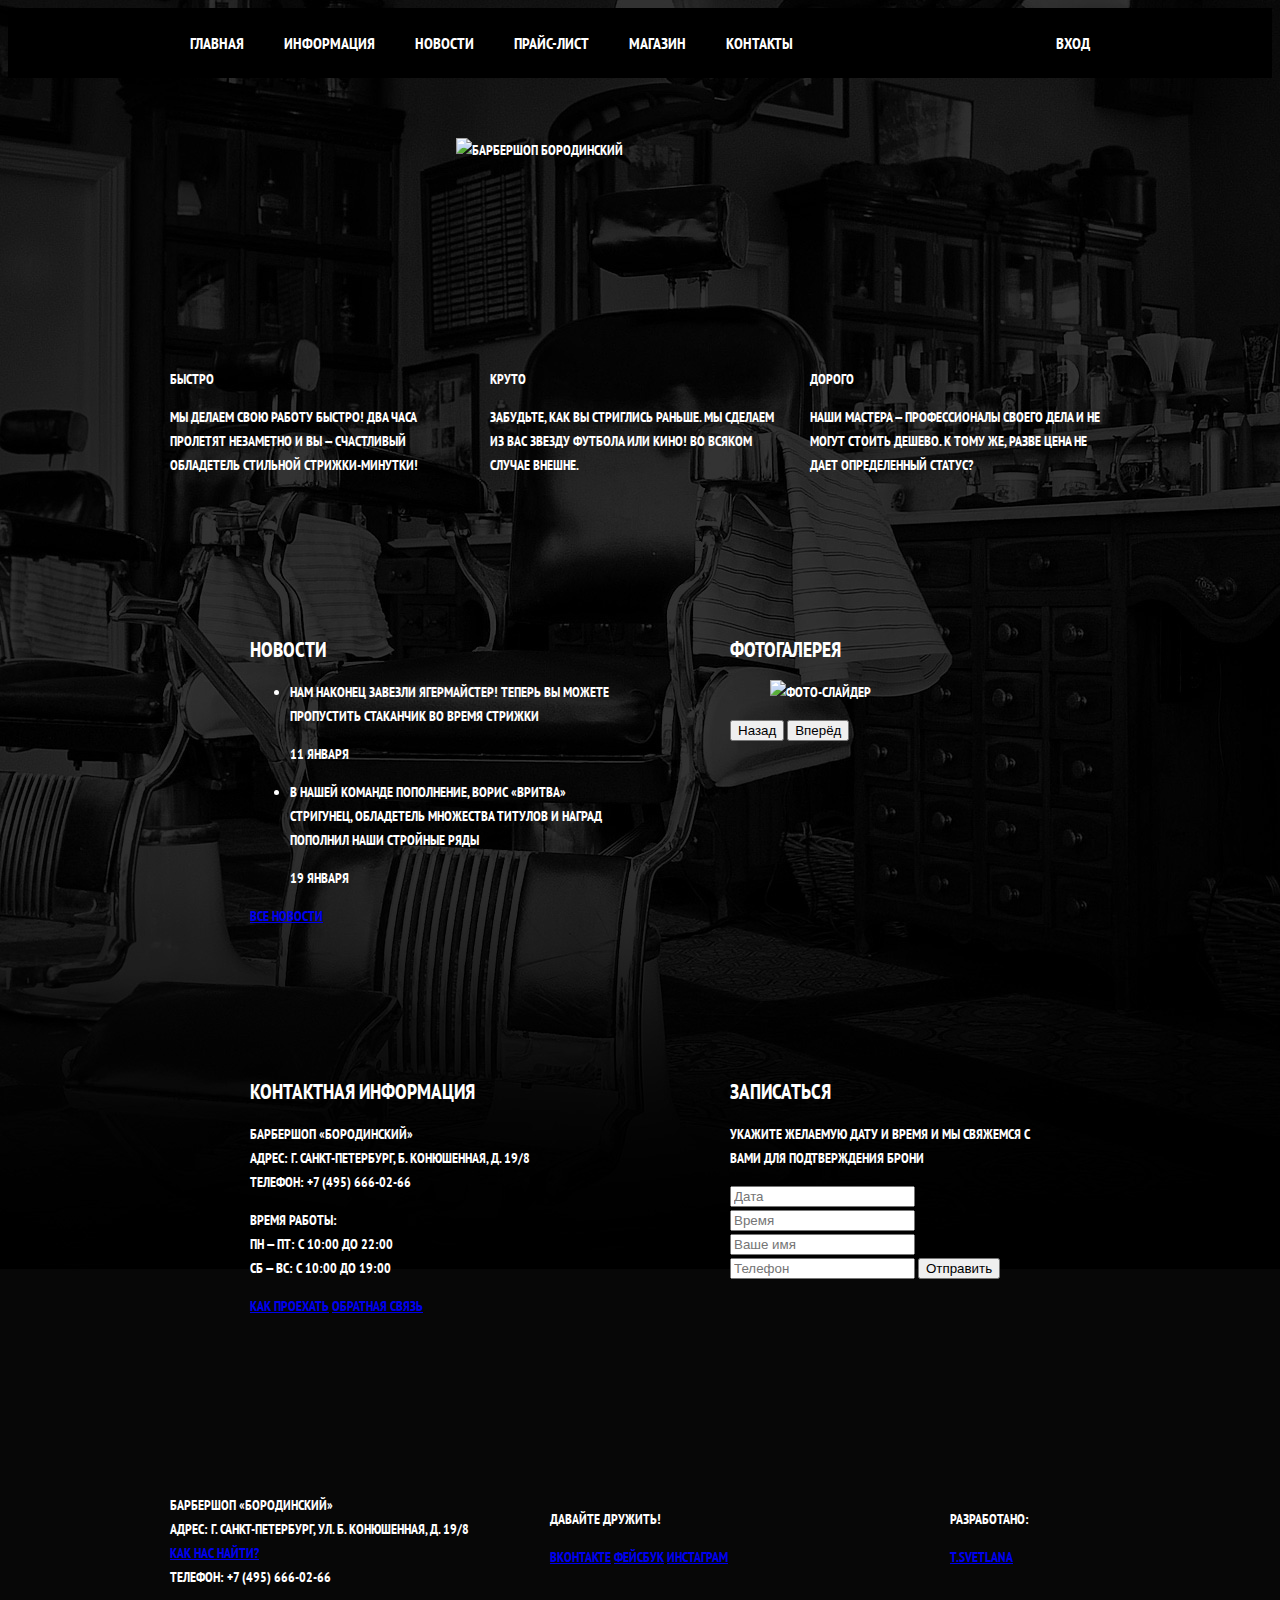
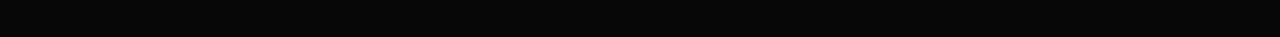
==== index.html @ 00d2d7c0 "finish header" ====
<!DOCTYPE html>
<html lang="ru">

<head>
    <meta charset="UTF-8">
    <title>Барбершоп "Бородинский"</title>
    <link rel="stylesheet" href="https://cdnjs.cloudflare.com/ajax/libs/normalize/5.0.0/normalize.min.css">
    <link rel="stylesheet" href="https://fonts.googleapis.com/css?family=PT+Sans+Narrow:400,700&amp;subset=cyrillic">
    <link rel="stylesheet" href="style/style.css">
</head>

<body>
    <header class="main-header">
        <div class="container clearfix">
            <nav class="main-navigation">
                <ul>
                    <li> <a href="#">Главная</a> </li>
                    <li> <a href="#">Информация</a> </li>
                    <li> <a href="#">Новости</a> </li>
                    <li> <a href="#">Прайс-лист</a> </li>
                    <li> <a href="#">Магазин</a> </li>
                    <li> <a href="#">Контакты</a> </li>
                </ul>
            </nav>
            <div class="user-block"> <a class="login" href="#">Вход</a> </div>
        </div>
    </header>
    <main class="container">
        <div class="index-logo"> <img src="images/logo.png" width="368" height="204" alt="Барбершоп Бородинский"> </div>
        <section class="features clearfix">
            <div class="features-item"> <b class="features-name">Быстро</b>
                <p>Мы делаем свою работу быстро! Два часа пролетят незаметно и вы — счастливый обладетель стильной стрижки-минутки!</p>
            </div>
            <div class="features-item"> <b class="features-name">Круто</b>
                <p>Забудьте, как вы стриглись раньше. Мы сделаем из вас звезду футбола или кино! Во всяком случае внешне.</p>
            </div>
            <div class="features-item"> <b class="features-name">Дорого</b>
                <p>Наши мастера — профессионалы своего дела и не могут стоить дешево. К тому же, разве цена не дает определенный статус?</p>
            </div>
        </section>
        <div class="index-content clearfix">
            <div class="index-content-left">
                <h2 class="index-content-title">Новости</h2>
                <ul class="news-preview">
                    <li>
                        <p>Нам наконец завезли ягермайстер! Теперь вы можете пропустить стаканчик во время стрижки</p>
                        <time datetime="2016-01-11">11 января</time>
                    </li>
                    <li>
                        <p>В нашей команде пополнение, Ворис «Вритва» Стригунец, обладетель множества титулов и наград пополнил наши стройные ряды</p>
                        <time datetime="2016-01-19">19 января</time>
                    </li>
                </ul> <a class="btn" href="#">Все новости</a> </div>
            <div class="index-content-right">
                <h2 class="index-content-title">Фотогалерея</h2>
                <div class="galary">
                    <figure class="gallery-content"> <img src="images/1-slide.png" width="286" height="164" alt="фото-слайдер"> </figure>
                    <button class="btn gallery-prev">Назад</button>
                    <button class="btn gallery-next">Вперёд</button>
                </div>
            </div>
        </div>
        <div class="index-content clearfix">
            <div class="index-content-left">
                <h2 class="index-content-title">Контактная информация</h2>
                <p>Барбершоп «Бородинский»
                    <br> Адрес: г. Санкт-Петербург, б. Конюшенная, д. 19/8
                    <br> Телефон: +7 (495) 666-02-66 </p>
                <p>Время работы:
                    <br> Пн — Пт: с 10:00 до 22:00
                    <br> Сб — Вс: с 10:00 до 19:00</p> <a class="btn" href="#">Как проехать</a> <a class="btn" href="#">Обратная связь</a> </div>
            <div class="index-content-right">
                <h2 class="index-content-title">Записаться</h2>
                <p>Укажите желаемую дату и время и мы свяжемся с вами для подтверждения брони</p>
                <form class="appointment-form" action="https://echo.htmlacademy.ru" method="post">
                    <input type="text" name="date" value="" placeholder="Дата">
                    <input type="text" name="time" value="" placeholder="Время">
                    <input type="text" name="name" value="" placeholder="Ваше имя">
                    <input type="tel" name="phone" value="" placeholder="Телефон">
                    <button class="btn" type="submit">Отправить</button>
                </form>
            </div>
        </div>
    </main>
    <footer class="main-footer">
        <div class="container clearfix">
            <section class="footer-contacts"> Барбершоп «Бородинский»
                <br> Адрес: г. Санкт-Петербург, ул. б. Конюшенная, д. 19/8
                <br> <a href="#">Как нас найти?</a>
                <br> Телефон: +7 (495) 666-02-66 </section>
            <section class="footer-social">
                <p>Давайте дружить!</p> <a class="social-btn social-btn-vk" href="#">Вконтакте</a> <a class="social-btn social-btn-fb" href="#">Фейсбук</a> <a class="social-btn social-btn-inst" href="#">Инстаграм</a> </section>
            <section class="footer-copyright">
                <p>Разработано:</p> <a href="#" class="btn">T.Svetlana</a> </section>
        </div>
    </footer>
</body>

</html>
---- style/style.css ----
body {
    min-width: 960px;
    font-weight: 700;
    font-size: 14px;
    line-height: 24px;
    font-family: "PT Sans Narrow", sans-serif;
    color: #fff;
    text-transform: uppercase;
    background: #000 url("../images/background-page.jpg") no-repeat center top;
}

.clearfix::after {
    content: "";
    display: table;
    clear: both;
}

.container {
    width: 940px;
    margin: 0 auto;
    padding: 0 10px;
}

.main-header {
    margin-bottom: 60px;
    color: #fff;
    background-color: #000;
}

.main-navigation {
    float: left;
    width: 780px;
}

.main-navigation a {
    display: block;
    color: #fff;
    text-decoration: none;
    padding: 25px 20px;
}

.main-navigation a:hover {
    background: #242424;
}

.main-navigation ul {
    padding: 0;
    margin: 0;
    list-style: none;
    font-size: 0;
}

.main-navigation li {
    display: inline-block;
    font-size: 16px;
    line-height: 20px;
    vertical-align: top;
}

.user-block {
    float: right;
    max-width: 140px;
}

.login {
    position: relative;
    display: inline-block;
    padding: 25px 20px;
    padding-left: 50px;
    font-size: 16px;
    line-height: 20px;
    vertical-align: top;
    color: #fff;
    text-decoration: none;
}

.login:hover {
    background: #242424;
}

.login::before {
    content: "";
    width: 18px;
    height: 18px;
    position: absolute;
    top: 28px;
    left: 20px;
    background: url("../images/sprite.png") no-repeat;
    opacity: 0.3;
}

.login:hover::before {
    opacity: 1;
}

.index-logo {
    width: 368px;
    height: 204px;
    margin-left: auto;
    margin-right: auto;
    margin-bottom: 25px;
}

.features {
    margin-bottom: 80px;
}

.features-item {
    float: left;
    width: 300px;
    margin-right: 20px;
}

.features-item:last-child {
    margin-right: 0;
}

.index-content {
    margin-bottom: 35px;
    padding: 50px 80px;
}

.index-content-left {
    float: left;
    width: 380px;
}

.index-content-right {
    float: right;
    width: 300px;
}

.main-footer {
    margin-top: 65px;
    padding-top: 60px;
    padding-bottom: 40px;
}

.footer-contacts {
    float: left;
    width: 320px;
    margin-right: 60px;
}

.footer-social {
    float: left;
    width: 180px;
    margin-right: 220px;
}

.footer-copyright {
    float: left;
    width: 160px;
}
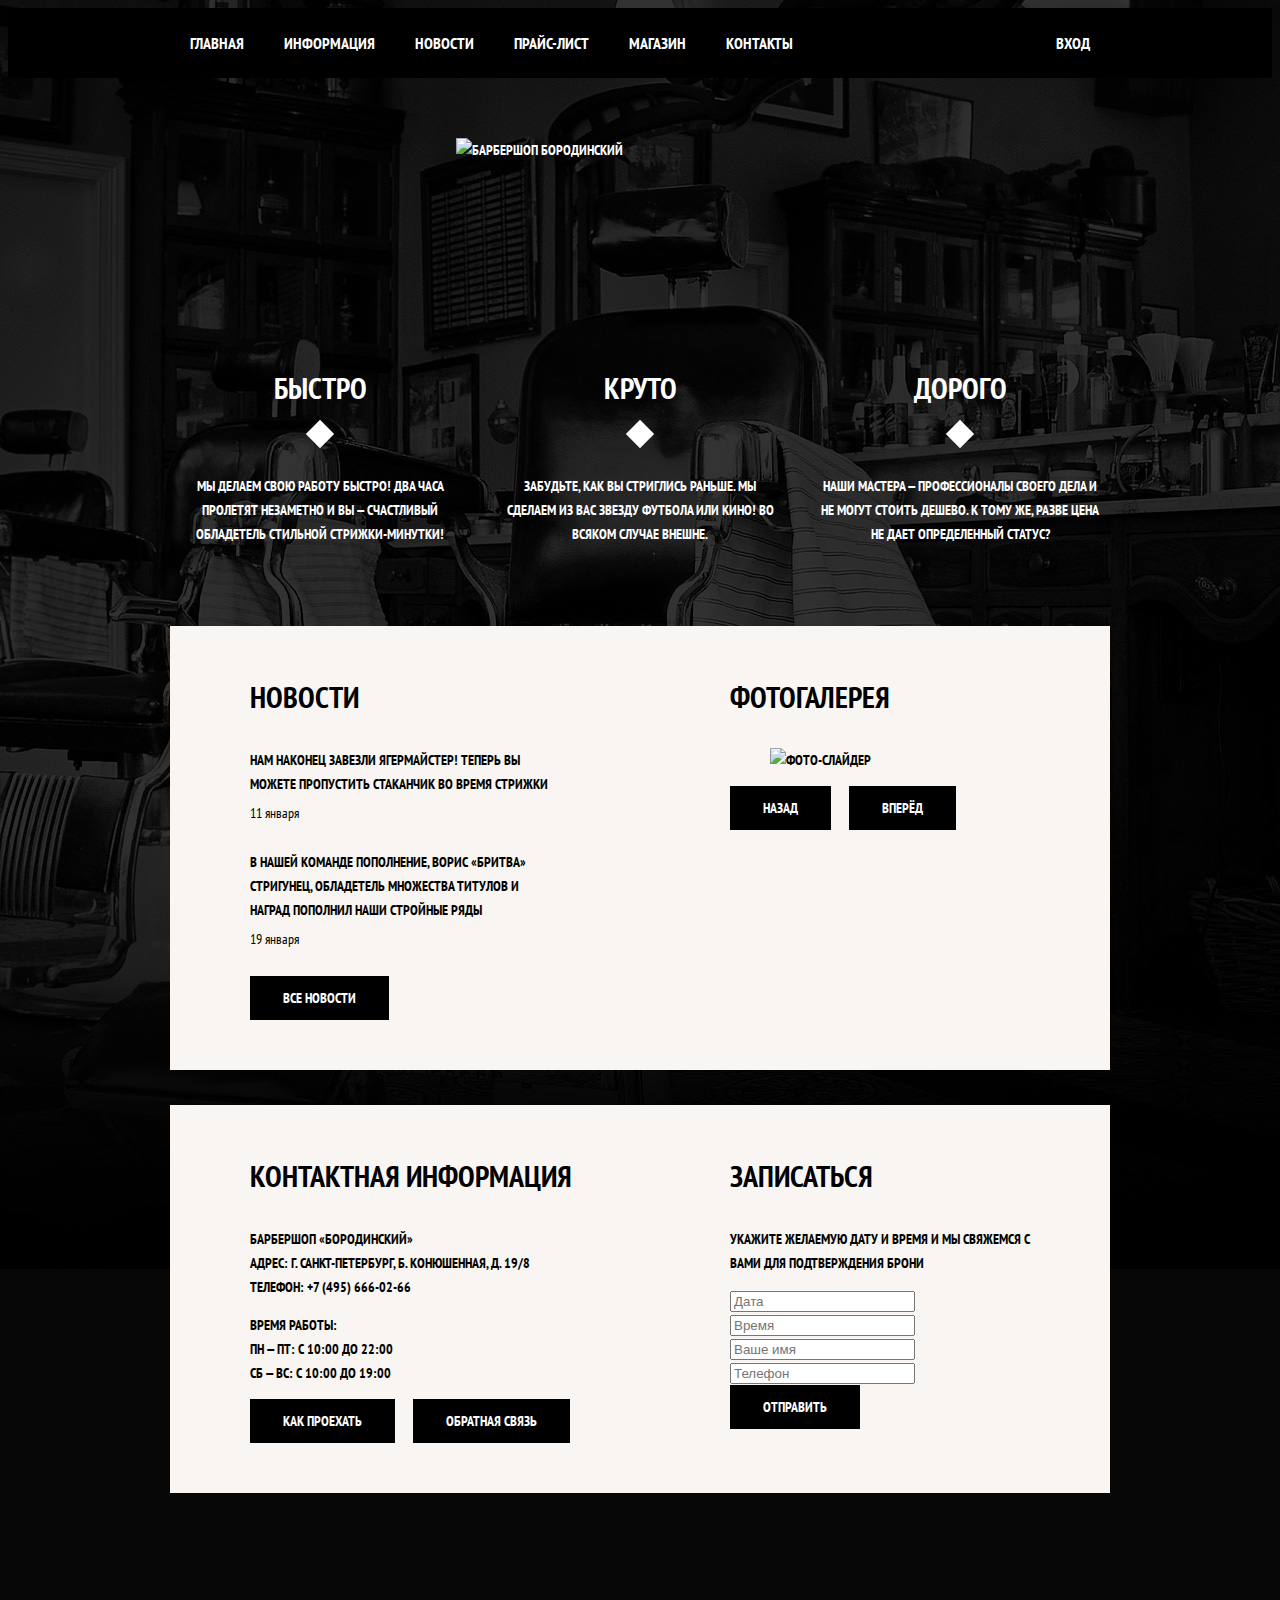
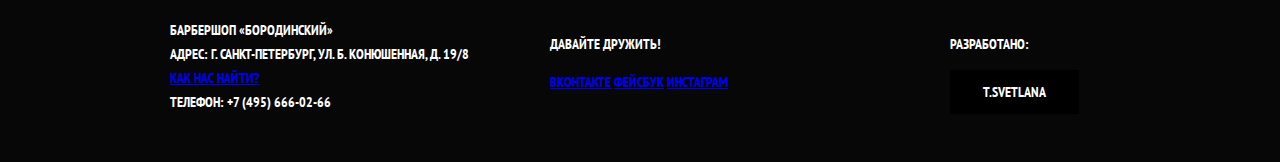
==== commit a6db753c: "finished news and index-content" ====
--- a/index.html
+++ b/index.html
@@ -6,8 +6,7 @@
     <title>Барбершоп "Бородинский"</title>
     <link rel="stylesheet" href="https://cdnjs.cloudflare.com/ajax/libs/normalize/5.0.0/normalize.min.css">
     <link rel="stylesheet" href="https://fonts.googleapis.com/css?family=PT+Sans+Narrow:400,700&amp;subset=cyrillic">
-    <link rel="stylesheet" href="style/style.css">
-</head>
+    <link rel="stylesheet" href="style/style.css"> </head>
 
 <body>
     <header class="main-header">
@@ -47,7 +46,7 @@
                         <time datetime="2016-01-11">11 января</time>
                     </li>
                     <li>
-                        <p>В нашей команде пополнение, Ворис «Вритва» Стригунец, обладетель множества титулов и наград пополнил наши стройные ряды</p>
+                        <p>В нашей команде пополнение, Ворис «Бритва» Стригунец, обладетель множества титулов и наград пополнил наши стройные ряды</p>
                         <time datetime="2016-01-19">19 января</time>
                     </li>
                 </ul> <a class="btn" href="#">Все новости</a> </div>
--- a/style/style.css
+++ b/style/style.css
@@ -96,9 +96,13 @@
 .index-logo {
     width: 368px;
     height: 204px;
-    margin-left: auto;
-    margin-right: auto;
+    margin: 0 auto;
     margin-bottom: 25px;
+}
+
+.index-logo img {
+    width: 368px;
+    height: 204px;
 }
 
 .features {
@@ -109,15 +113,46 @@
     float: left;
     width: 300px;
     margin-right: 20px;
+    text-align: center;
 }
 
 .features-item:last-child {
     margin-right: 0;
+}
+
+.features-name {
+    position: relative;
+    display: block;
+    margin-bottom: 30px;
+    padding-bottom: 35px;
+    font-size: 30px;
+    line-height: 42px;
+}
+
+.features-item p {
+    margin: 10px;
+    margin-bottom: 0;
+}
+
+.features-name::after {
+    content: "";
+    position: absolute;
+    bottom: 0;
+    left: 50%;
+    display: block;
+    width: 20px;
+    height: 20px;
+    margin-left: -10px;
+    background-color: #fff;
+    transform: rotate(45deg);
 }
 
 .index-content {
     margin-bottom: 35px;
     padding: 50px 80px;
+    color: #000;
+    background: url("../images/index-content-shadow.png") no-repeat center, #f8f5f2 url("../images/pattern-white.jpg");
+
 }
 
 .index-content-left {
@@ -128,6 +163,55 @@
 .index-content-right {
     float: right;
     width: 300px;
+}
+
+.index-content-title {
+    font-size: 30px;
+    line-height: 42px;
+    margin: 0;
+    margin-bottom: 30px;
+}
+
+.news-preview {
+    padding: 0;
+    margin: 0;
+    padding-right: 80px;
+    list-style: none;
+}
+
+.news-preview p {
+    margin: 0;
+    margin-bottom: 5px;
+}
+
+.news-preview li {
+    margin-bottom: 25px;
+}
+
+.news-preview time {
+    text-transform: none;
+    font-weight: 400;
+}
+
+.btn {
+    display: inline-block;
+    margin-right: 15px;
+    padding: 10px 33px;
+
+    font-weight: 700;
+    font-size: 14px;
+    line-height: 24px;
+    font-family: "PT Sans Narrow", "Arial", sans-serif;
+    vertical-align: top;
+    text-align: center;
+    color: #fff;
+    text-transform: uppercase;
+    text-decoration: none;
+
+    background-color: #000;
+    border: none;
+    outline: none;
+    cursor: pointer;
 }
 
 .main-footer {
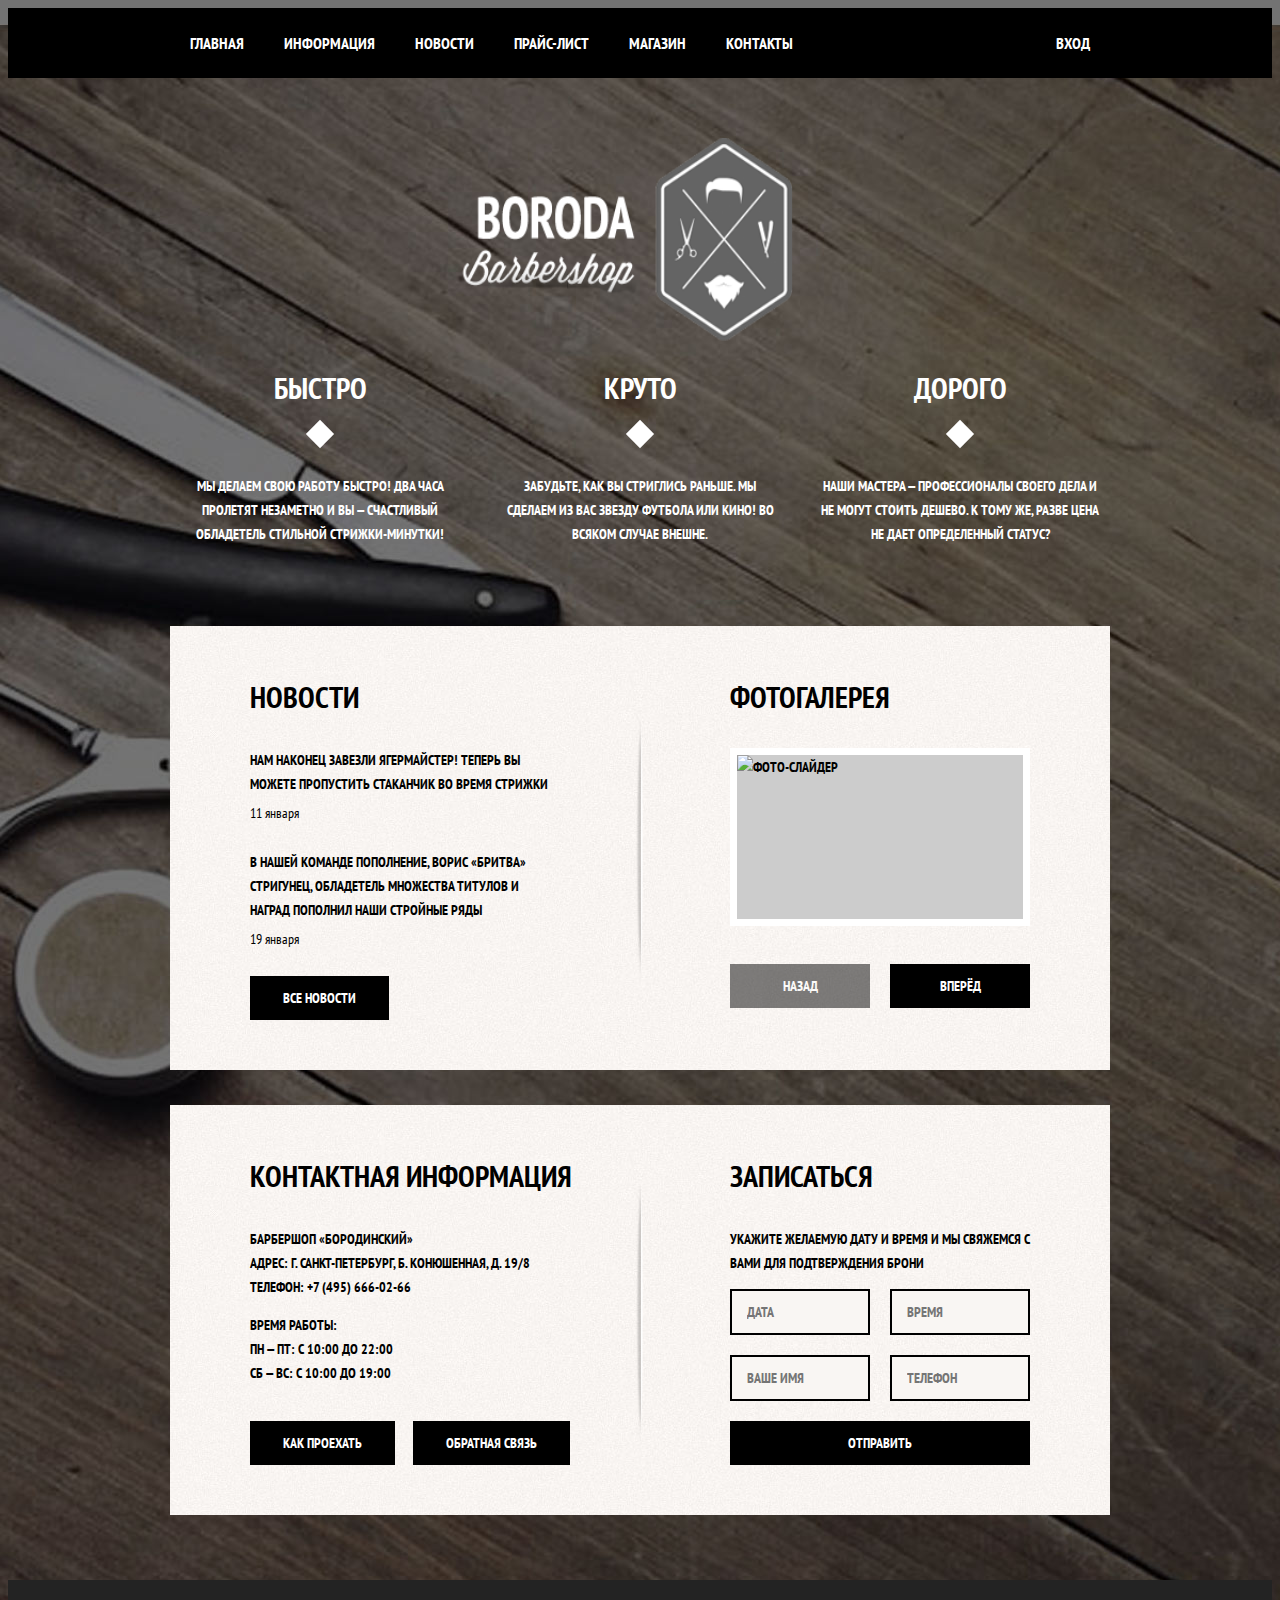
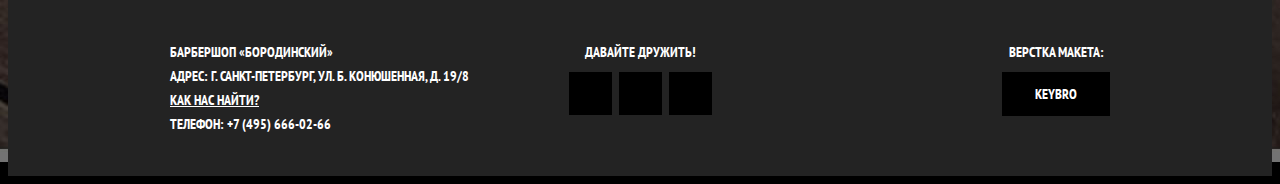
==== commit f0338d0f: "fixed background and logo" ====
--- a/index.html
+++ b/index.html
@@ -17,7 +17,7 @@
                     <li> <a href="#">Информация</a> </li>
                     <li> <a href="#">Новости</a> </li>
                     <li> <a href="#">Прайс-лист</a> </li>
-                    <li> <a href="#">Магазин</a> </li>
+                    <li> <a href="shop.html">Магазин</a> </li>
                     <li> <a href="#">Контакты</a> </li>
                 </ul>
             </nav>
@@ -25,8 +25,8 @@
         </div>
     </header>
     <main class="container">
-        <div class="index-logo"> <img src="images/logo.png" width="368" height="204" alt="Барбершоп Бородинский"> </div>
-        <section class="features clearfix">
+        <div class="index-logo"> <img src="images/logo.png" width="345" height="168" alt="Барбершоп Бородинский"> </div>
+        <div class="features clearfix">
             <div class="features-item"> <b class="features-name">Быстро</b>
                 <p>Мы делаем свою работу быстро! Два часа пролетят незаметно и вы — счастливый обладетель стильной стрижки-минутки!</p>
             </div>
@@ -36,7 +36,7 @@
             <div class="features-item"> <b class="features-name">Дорого</b>
                 <p>Наши мастера — профессионалы своего дела и не могут стоить дешево. К тому же, разве цена не дает определенный статус?</p>
             </div>
-        </section>
+        </div>
         <div class="index-content clearfix">
             <div class="index-content-left">
                 <h2 class="index-content-title">Новости</h2>
@@ -52,9 +52,9 @@
                 </ul> <a class="btn" href="#">Все новости</a> </div>
             <div class="index-content-right">
                 <h2 class="index-content-title">Фотогалерея</h2>
-                <div class="galary">
+                <div class="gallery">
                     <figure class="gallery-content"> <img src="images/1-slide.png" width="286" height="164" alt="фото-слайдер"> </figure>
-                    <button class="btn gallery-prev">Назад</button>
+                    <button class="btn gallery-prev disabled">Назад</button>
                     <button class="btn gallery-next">Вперёд</button>
                 </div>
             </div>
@@ -62,12 +62,14 @@
         <div class="index-content clearfix">
             <div class="index-content-left">
                 <h2 class="index-content-title">Контактная информация</h2>
-                <p>Барбершоп «Бородинский»
-                    <br> Адрес: г. Санкт-Петербург, б. Конюшенная, д. 19/8
-                    <br> Телефон: +7 (495) 666-02-66 </p>
-                <p>Время работы:
-                    <br> Пн — Пт: с 10:00 до 22:00
-                    <br> Сб — Вс: с 10:00 до 19:00</p> <a class="btn" href="#">Как проехать</a> <a class="btn" href="#">Обратная связь</a> </div>
+                <div class="wrapper-content-p">
+                    <p>Барбершоп «Бородинский»
+                        <br> Адрес: г. Санкт-Петербург, б. Конюшенная, д. 19/8
+                        <br> Телефон: +7 (495) 666-02-66 </p>
+                    <p>Время работы:
+                        <br> Пн — Пт: с 10:00 до 22:00
+                        <br> Сб — Вс: с 10:00 до 19:00 </p>
+                </div> <a class="btn" href="#">Как проехать</a> <a class="btn" href="#">Обратная связь</a> </div>
             <div class="index-content-right">
                 <h2 class="index-content-title">Записаться</h2>
                 <p>Укажите желаемую дату и время и мы свяжемся с вами для подтверждения брони</p>
@@ -83,14 +85,14 @@
     </main>
     <footer class="main-footer">
         <div class="container clearfix">
-            <section class="footer-contacts"> Барбершоп «Бородинский»
+            <div class="footer-contacts">Барбершоп «Бородинский»
                 <br> Адрес: г. Санкт-Петербург, ул. б. Конюшенная, д. 19/8
                 <br> <a href="#">Как нас найти?</a>
-                <br> Телефон: +7 (495) 666-02-66 </section>
-            <section class="footer-social">
-                <p>Давайте дружить!</p> <a class="social-btn social-btn-vk" href="#">Вконтакте</a> <a class="social-btn social-btn-fb" href="#">Фейсбук</a> <a class="social-btn social-btn-inst" href="#">Инстаграм</a> </section>
-            <section class="footer-copyright">
-                <p>Разработано:</p> <a href="#" class="btn">T.Svetlana</a> </section>
+                <br> Телефон: +7 (495) 666-02-66 </div>
+            <div class="footer-social">
+                <p>Давайте дружить!</p> <a class="social-btn social-btn-vk" href="#">Вконтакте</a> <a class="social-btn social-btn-fb" href="#">Фейсбук</a> <a class="social-btn social-btn-inst" href="#">Инстаграм</a> </div>
+            <div class="footer-copyright">
+                <p>Верстка макета:</p> <a href="https://github.com/keybro" class="btn" target="_blank">keybro</a> </div>
         </div>
     </footer>
 </body>
--- a/style/style.css
+++ b/style/style.css
@@ -1,30 +1,31 @@
 body {
     min-width: 960px;
-    font-weight: 700;
-    font-size: 14px;
-    line-height: 24px;
-    font-family: "PT Sans Narrow", sans-serif;
+    background: #000 url("../images/background-page.jpg") no-repeat center top;
     color: #fff;
     text-transform: uppercase;
-    background: #000 url("../images/background-page.jpg") no-repeat center top;
+    font-weight: 700;
+    font-size: 14px;
+    font-family: "PT Sans Narrow", sans-serif;
+    line-height: 24px;
 }
 
 .clearfix::after {
-    content: "";
     display: table;
     clear: both;
+    content: "";
 }
 
 .container {
-    width: 940px;
     margin: 0 auto;
     padding: 0 10px;
+    width: 940px;
 }
 
 .main-header {
     margin-bottom: 60px;
+    min-height: 70px;
+    background-color: #000;
     color: #fff;
-    background-color: #000;
 }
 
 .main-navigation {
@@ -34,9 +35,9 @@
 
 .main-navigation a {
     display: block;
+    padding: 25px 20px;
     color: #fff;
     text-decoration: none;
-    padding: 25px 20px;
 }
 
 .main-navigation a:hover {
@@ -44,17 +45,17 @@
 }
 
 .main-navigation ul {
+    margin: 0;
     padding: 0;
-    margin: 0;
     list-style: none;
     font-size: 0;
 }
 
 .main-navigation li {
     display: inline-block;
+    vertical-align: top;
     font-size: 16px;
     line-height: 20px;
-    vertical-align: top;
 }
 
 .user-block {
@@ -67,11 +68,11 @@
     display: inline-block;
     padding: 25px 20px;
     padding-left: 50px;
+    color: #fff;
+    vertical-align: top;
+    text-decoration: none;
     font-size: 16px;
     line-height: 20px;
-    vertical-align: top;
-    color: #fff;
-    text-decoration: none;
 }
 
 .login:hover {
@@ -79,13 +80,13 @@
 }
 
 .login::before {
-    content: "";
-    width: 18px;
-    height: 18px;
     position: absolute;
     top: 28px;
     left: 20px;
+    width: 18px;
+    height: 18px;
     background: url("../images/sprite.png") no-repeat;
+    content: "";
     opacity: 0.3;
 }
 
@@ -94,10 +95,10 @@
 }
 
 .index-logo {
+    margin: 0 auto;
+    margin-bottom: 25px;
     width: 368px;
     height: 204px;
-    margin: 0 auto;
-    margin-bottom: 25px;
 }
 
 .index-logo img {
@@ -111,8 +112,8 @@
 
 .features-item {
     float: left;
+    margin-right: 20px;
     width: 300px;
-    margin-right: 20px;
     text-align: center;
 }
 
@@ -135,29 +136,32 @@
 }
 
 .features-name::after {
-    content: "";
     position: absolute;
     bottom: 0;
     left: 50%;
     display: block;
+    margin-left: -10px;
     width: 20px;
     height: 20px;
-    margin-left: -10px;
     background-color: #fff;
+    content: "";
     transform: rotate(45deg);
 }
 
 .index-content {
     margin-bottom: 35px;
     padding: 50px 80px;
-    color: #000;
     background: url("../images/index-content-shadow.png") no-repeat center, #f8f5f2 url("../images/pattern-white.jpg");
-
+    color: #000;
 }
 
 .index-content-left {
     float: left;
     width: 380px;
+}
+
+.wrapper-content-p {
+    padding-bottom: 22px;
 }
 
 .index-content-right {
@@ -166,15 +170,15 @@
 }
 
 .index-content-title {
+    margin: 0;
+    margin-bottom: 30px;
     font-size: 30px;
     line-height: 42px;
-    margin: 0;
-    margin-bottom: 30px;
 }
 
 .news-preview {
+    margin: 0;
     padding: 0;
-    margin: 0;
     padding-right: 80px;
     list-style: none;
 }
@@ -197,42 +201,478 @@
     display: inline-block;
     margin-right: 15px;
     padding: 10px 33px;
-
-    font-weight: 700;
-    font-size: 14px;
-    line-height: 24px;
-    font-family: "PT Sans Narrow", "Arial", sans-serif;
+    outline: none;
+    border: none;
+    background-color: #000;
+    color: #fff;
     vertical-align: top;
     text-align: center;
-    color: #fff;
+    text-decoration: none;
     text-transform: uppercase;
-    text-decoration: none;
-
+    font-weight: 700;
+    font-size: 14px;
+    font-family: "PT Sans Narrow", "Arial", sans-serif;
+    line-height: 24px;
+    cursor: pointer;
+}
+
+.btn:hover,
+.btn:active {
+    background-color: #663d15;
+}
+
+.btn.disabled,
+.btn:disabled {
+    opacity: 0.5;
+    cursor: default;
+}
+
+.btn.disabled:hover,
+.btn:disabled:hover {
     background-color: #000;
-    border: none;
+}
+
+.gallery {
+    position: relative;
+    width: 300px;
+    height: 260px;
+}
+
+.gallery-content {
+    margin: 0;
+    height: 164px;
+    border: 7px solid #fff;
+    background-color: #ccc;
+}
+
+.gallery-content img {
+    width: 286px;
+    height: 164px;
+}
+
+.gallery .btn {
+    position: absolute;
+    bottom: 0;
+    margin: 0;
+    width: 140px;
+}
+
+.gallery-prev {
+    left: 0;
+}
+
+.gallery-next {
+    right: 0;
+}
+
+.appointment-form input {
+    float: left;
+    margin-right: 20px;
+    margin-bottom: 20px;
+    padding: 9px 15px;
+    width: 106px;
     outline: none;
-    cursor: pointer;
+    border: 2px solid #000;
+    background-color: #f9f6f3;
+    color: #000;
+    text-transform: uppercase;
+    font-weight: 700;
+    font-size: 14px;
+    font-family: "PT Sans Narrow", "Arial", sans-serif;
+    line-height: 24px;
+}
+
+.appointment-form .btn {
+    clear: both;
+    width: 100%;
+}
+
+.appointment-form input:nth-child(2n) {
+    margin-right: 0;
+}
+
+.appointment-form input:focus {
+    border: 2px solid #663d15;
 }
 
 .main-footer {
+    clear: both;
     margin-top: 65px;
     padding-top: 60px;
     padding-bottom: 40px;
+    background: #232323 url("../images/pattern-gray.jpg");
+    color: #fff;
 }
 
 .footer-contacts {
     float: left;
+    margin-right: 60px;
     width: 320px;
-    margin-right: 60px;
+}
+
+.footer-contacts a {
+    color: #fff;
+}
+
+.footer-contacts a:hover {
+    text-decoration: none;
 }
 
 .footer-social {
     float: left;
+    margin-right: 220px;
     width: 180px;
-    margin-right: 220px;
+    text-align: center;
+}
+
+.footer-social p {
+    margin: 0;
+    margin-bottom: 8px;
+}
+
+.social-btn {
+    display: inline-block;
+    margin: 0 2px;
+    width: 43px;
+    height: 43px;
+    background: #000 url("../images/sprite.png") no-repeat center;
+    vertical-align: top;
+    text-decoration: none;
+    font-size: 0;
+    transition: background-position 0.5s, background-color 0.5s;
+}
+
+.social-btn:hover {
+    background-color: #fff;
+}
+
+.social-btn-vk {
+    background-position: 10px -20px;
+}
+
+.social-btn-fb {
+    background-position: 15px -70px;
+}
+
+.social-btn-inst {
+    background-position: 12px -120px;
+}
+
+.social-btn-vk:hover {
+    background-position: -41px -21px;
+}
+
+.social-btn-fb:hover {
+    background-position: -34px -70px;
+}
+
+.social-btn-inst:hover {
+    background-position: -38px -120px;
 }
 
 .footer-copyright {
-    float: left;
-    width: 160px;
-}
+    float: right;
+    max-width: 180px;
+}
+
+.footer-copyright p {
+    margin: 0;
+    margin-bottom: 8px;
+    text-align: center;
+}
+
+.footer-copyright .btn {
+    margin-right: 0;
+}
+
+.footer-copyright .btn:hover {
+    background-color: #fff;
+    color: #000;
+}
+
+
+/* SHOP PAGE */
+
+.inner-page {
+    background: #f8f5f2 url("../images/pattern-white.jpg") repeat;
+    color: #000;
+}
+
+.inner-title {
+    margin-bottom: 50px;
+}
+
+h1 {
+    margin: 0;
+    margin-bottom: 15px;
+    padding: 0;
+    font-size: 30px;
+}
+
+h2 {
+    margin: 0;
+    padding: 0;
+    font-size: 24px;
+    line-height: 42px;
+}
+
+.breadcrumbs a {
+    color: #000;
+    text-decoration: none;
+}
+
+.breadcrumbs a:hover {
+    color: #663d15;
+    text-decoration: underline;
+}
+
+.breadcrumbs {
+    margin: 0;
+    padding: 0;
+    list-style: none;
+}
+
+.breadcrumbs li {
+    position: relative;
+    display: inline;
+    padding-right: 40px;
+}
+
+.breadcrumbs li::after {
+    position: absolute;
+    top: 5px;
+    right: 15px;
+    width: 8px;
+    height: 8px;
+    background-color: #000;
+    content: "";
+    transform: rotate(45deg);
+}
+
+.current {
+    color: #898989;
+}
+
+.breadcrumbs .current::after {
+    content: none;
+}
+
+.aside-filter {
+    float: left;
+    margin-right: 20px;
+    width: 220px;
+}
+
+.shop-content {
+    float: right;
+    width: 700px;
+    font-size: 0;
+}
+
+.pagination {
+    margin-top: 20px;
+}
+
+.page-btn {
+    padding: 10px 20px;
+}
+
+.page-btn.active {
+    background-color: #fff;
+    box-shadow: 0 0 1px rgba(0, 1, 1, .2);
+    color: #000;
+}
+
+.shop-content-show {
+    margin-top: -15px;
+}
+
+.shop-content-item {
+    display: inline-block;
+    margin-right: 20px;
+    margin-bottom: 20px;
+    width: 220px;
+    background-color: #fff;
+    box-shadow: 0 0 15px rgba(0, 1, 1, .2);
+    vertical-align: top;
+    font-size: 14px;
+    line-height: 18px;
+}
+
+.shop-content-item:nth-child(3n) {
+    margin-right: 0;
+}
+
+.shop-content-item:hover {
+    box-shadow: 5px 0 15px 0 rgba(0, 0, 1, .3);
+}
+
+.shop-content-item a {
+    text-decoration: none;
+}
+
+.shop-price {
+    padding: 15px 15px;
+    font-size: 0;
+}
+
+.shop-price-btn {
+    margin-right: 0;
+    padding: 14px 19px;
+    font-size: 14px;
+    line-height: 18px;
+}
+
+.shop-price-text {
+    display: inline-block;
+    padding: 14px 27px;
+    background-color: #e5e5e5;
+    font-size: 14px;
+    line-height: 18px;
+}
+
+.product-description {
+    padding-left: 16px;
+}
+
+.product-description h3 {
+    margin-top: 15px;
+    margin-bottom: 5px;
+    color: #000;
+}
+
+.product-description span {
+    margin-bottom: 15px;
+    color: #000;
+}
+
+fieldset {
+    font-size: 0;
+}
+
+legend {
+    margin-bottom: 26px;
+    font-size: 24px;
+}
+
+input[type=checkbox],
+input[type=radio] {
+    display: none;
+}
+
+.checkbox label {
+    position: relative;
+    font-size: 14px;
+    line-height: 40px;
+    cursor: pointer;
+}
+
+.checkbox label:hover {
+    color: #663d15;
+}
+
+label::before {
+    position: absolute;
+    top: -1px;
+    left: -40px;
+    width: 16px;
+    height: 16px;
+    border: 2px solid #000;
+    content: "";
+    transition: all 0.3s ease-in-out;
+}
+
+input[type="checkbox"]:checked ~ label::before,
+input[type="radio"]:checked ~ label::before {
+    width: 14px;
+    height: 10px;
+    border-color: #663d15;
+    border-top-style: none;
+    border-right-style: none;
+    transform: rotate(-45deg);
+}
+
+.group-radio {
+    position: relative;
+    margin-bottom: 15px;
+}
+
+.group-radio label {
+    font-size: 14px;
+    line-height: 15px;
+    cursor: pointer;
+}
+
+input:disabled ~ label {
+    color: #000;
+    opacity: 0.3;
+}
+
+fieldset {
+    margin-bottom: 40px;
+    border: none;
+}
+
+
+/*ITEM PAGE*/
+
+.inner-item-left {
+    float: left;
+    margin-top: 35px;
+    margin-bottom: 20px;
+    width: 460px;
+    height: 668px;
+    font-size: 0;
+}
+
+.inner-item-right {
+    float: right;
+    margin-top: 35px;
+    padding-left: 10px;
+    width: 400px;
+}
+
+.shop-price-item {
+    margin-top: 35px;
+    margin-bottom: 28px;
+    font-size: 0;
+}
+
+.shop-item-gallery-big {
+    display: block;
+    margin-bottom: 20px;
+    width: 460px;
+    height: 498px;
+    box-shadow: 5px 0 25px 0 rgba(0, 0, 1, .3);
+}
+
+.shop-item-gallery-small {
+    margin-right: 20px;
+    width: 140px;
+    height: 149px;
+    box-shadow: 5px 0 25px 0 rgba(0, 0, 1, .3);
+}
+
+.shop-item-gallery-small:last-child {
+    margin-right: 0;
+}
+
+.item-description-ids-stock {
+    margin-bottom: 28px;
+}
+
+.item-ids {
+    float: right;
+    color: #aeaeae;
+}
+
+.item-description {
+    margin: 0;
+    margin-bottom: 40px;
+}
+
+.item-composition ul {
+    margin-top: 30px;
+    padding: 0;
+    padding-left: 15px;
+}
